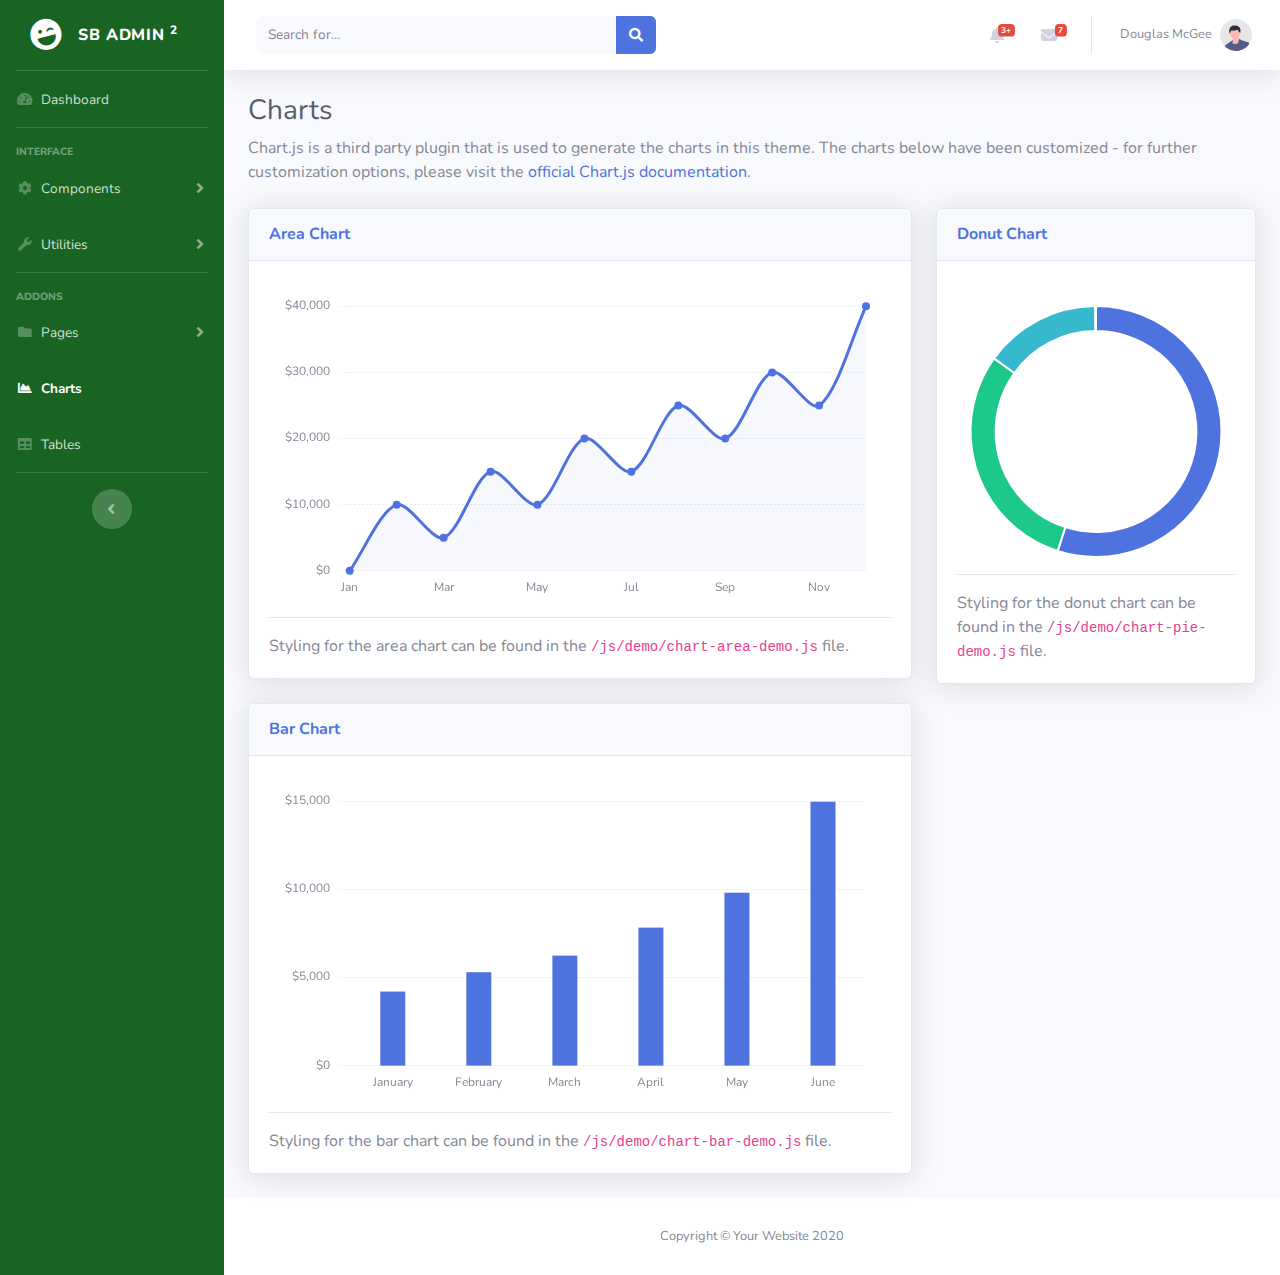
==== charts.html @ df9f9559 "frontend pages" ====
<!DOCTYPE html>
<html lang="en">

<head>

    <meta charset="utf-8">
    <meta http-equiv="X-UA-Compatible" content="IE=edge">
    <meta name="viewport" content="width=device-width, initial-scale=1, shrink-to-fit=no">
    <meta name="description" content="">
    <meta name="author" content="">

    <title>SB Admin 2 - Charts</title>

    <!-- Custom fonts for this template-->
    <link href="vendor/fontawesome-free/css/all.min.css" rel="stylesheet" type="text/css">
    <link
        href="https://fonts.googleapis.com/css?family=Nunito:200,200i,300,300i,400,400i,600,600i,700,700i,800,800i,900,900i"
        rel="stylesheet">

    <!-- Custom styles for this template-->
    <link href="css/sb-admin-2.css" rel="stylesheet">

</head>

<body id="page-top">

    <!-- Page Wrapper -->
    <div id="wrapper">

        <!-- Sidebar -->
        <ul class="navbar-nav bg-gradient-primary sidebar sidebar-dark accordion" id="accordionSidebar">

            <!-- Sidebar - Brand -->
            <a class="sidebar-brand d-flex align-items-center justify-content-center" href="index.html">
                <div class="sidebar-brand-icon rotate-n-15">
                    <i class="fas fa-laugh-wink"></i>
                </div>
                <div class="sidebar-brand-text mx-3">SB Admin <sup>2</sup></div>
            </a>

            <!-- Divider -->
            <hr class="sidebar-divider my-0">

            <!-- Nav Item - Dashboard -->
            <li class="nav-item">
                <a class="nav-link" href="index.html">
                    <i class="fas fa-fw fa-tachometer-alt"></i>
                    <span>Dashboard</span></a>
            </li>

            <!-- Divider -->
            <hr class="sidebar-divider">

            <!-- Heading -->
            <div class="sidebar-heading">
                Interface
            </div>

            <!-- Nav Item - Pages Collapse Menu -->
            <li class="nav-item">
                <a class="nav-link collapsed" href="#" data-toggle="collapse" data-target="#collapseTwo"
                    aria-expanded="true" aria-controls="collapseTwo">
                    <i class="fas fa-fw fa-cog"></i>
                    <span>Components</span>
                </a>
                <div id="collapseTwo" class="collapse" aria-labelledby="headingTwo" data-parent="#accordionSidebar">
                    <div class="bg-white py-2 collapse-inner rounded">
                        <h6 class="collapse-header">Custom Components:</h6>
                        <a class="collapse-item" href="buttons.html">Buttons</a>
                        <a class="collapse-item" href="cards.html">Cards</a>
                    </div>
                </div>
            </li>

            <!-- Nav Item - Utilities Collapse Menu -->
            <li class="nav-item">
                <a class="nav-link collapsed" href="#" data-toggle="collapse" data-target="#collapseUtilities"
                    aria-expanded="true" aria-controls="collapseUtilities">
                    <i class="fas fa-fw fa-wrench"></i>
                    <span>Utilities</span>
                </a>
                <div id="collapseUtilities" class="collapse" aria-labelledby="headingUtilities"
                    data-parent="#accordionSidebar">
                    <div class="bg-white py-2 collapse-inner rounded">
                        <h6 class="collapse-header">Custom Utilities:</h6>
                        <a class="collapse-item" href="utilities-color.html">Colors</a>
                        <a class="collapse-item" href="utilities-border.html">Borders</a>
                        <a class="collapse-item" href="utilities-animation.html">Animations</a>
                        <a class="collapse-item" href="utilities-other.html">Other</a>
                    </div>
                </div>
            </li>

            <!-- Divider -->
            <hr class="sidebar-divider">

            <!-- Heading -->
            <div class="sidebar-heading">
                Addons
            </div>

            <!-- Nav Item - Pages Collapse Menu -->
            <li class="nav-item">
                <a class="nav-link collapsed" href="#" data-toggle="collapse" data-target="#collapsePages"
                    aria-expanded="true" aria-controls="collapsePages">
                    <i class="fas fa-fw fa-folder"></i>
                    <span>Pages</span>
                </a>
                <div id="collapsePages" class="collapse" aria-labelledby="headingPages" data-parent="#accordionSidebar">
                    <div class="bg-white py-2 collapse-inner rounded">
                        <h6 class="collapse-header">Login Screens:</h6>
                        <a class="collapse-item" href="login.html">Login</a>
                        <a class="collapse-item" href="register.html">Register</a>
                        <a class="collapse-item" href="forgot-password.html">Forgot Password</a>
                        <div class="collapse-divider"></div>
                        <h6 class="collapse-header">Other Pages:</h6>
                        <a class="collapse-item" href="404.html">404 Page</a>
                        <a class="collapse-item" href="blank.html">Blank Page</a>
                    </div>
                </div>
            </li>

            <!-- Nav Item - Charts -->
            <li class="nav-item active">
                <a class="nav-link" href="charts.html">
                    <i class="fas fa-fw fa-chart-area"></i>
                    <span>Charts</span></a>
            </li>

            <!-- Nav Item - Tables -->
            <li class="nav-item">
                <a class="nav-link" href="tables.html">
                    <i class="fas fa-fw fa-table"></i>
                    <span>Tables</span></a>
            </li>

            <!-- Divider -->
            <hr class="sidebar-divider d-none d-md-block">

            <!-- Sidebar Toggler (Sidebar) -->
            <div class="text-center d-none d-md-inline">
                <button class="rounded-circle border-0" id="sidebarToggle"></button>
            </div>

        </ul>
        <!-- End of Sidebar -->

        <!-- Content Wrapper -->
        <div id="content-wrapper" class="d-flex flex-column">

            <!-- Main Content -->
            <div id="content">

                <!-- Topbar -->
                <nav class="navbar navbar-expand navbar-light bg-white topbar mb-4 static-top shadow">

                    <!-- Sidebar Toggle (Topbar) -->
                    <button id="sidebarToggleTop" class="btn btn-link d-md-none rounded-circle mr-3">
                        <i class="fa fa-bars"></i>
                    </button>

                    <!-- Topbar Search -->
                    <form
                        class="d-none d-sm-inline-block form-inline mr-auto ml-md-3 my-2 my-md-0 mw-100 navbar-search">
                        <div class="input-group">
                            <input type="text" class="form-control bg-light border-0 small" placeholder="Search for..."
                                aria-label="Search" aria-describedby="basic-addon2">
                            <div class="input-group-append">
                                <button class="btn btn-primary" type="button">
                                    <i class="fas fa-search fa-sm"></i>
                                </button>
                            </div>
                        </div>
                    </form>

                    <!-- Topbar Navbar -->
                    <ul class="navbar-nav ml-auto">

                        <!-- Nav Item - Search Dropdown (Visible Only XS) -->
                        <li class="nav-item dropdown no-arrow d-sm-none">
                            <a class="nav-link dropdown-toggle" href="#" id="searchDropdown" role="button"
                                data-toggle="dropdown" aria-haspopup="true" aria-expanded="false">
                                <i class="fas fa-search fa-fw"></i>
                            </a>
                            <!-- Dropdown - Messages -->
                            <div class="dropdown-menu dropdown-menu-right p-3 shadow animated--grow-in"
                                aria-labelledby="searchDropdown">
                                <form class="form-inline mr-auto w-100 navbar-search">
                                    <div class="input-group">
                                        <input type="text" class="form-control bg-light border-0 small"
                                            placeholder="Search for..." aria-label="Search"
                                            aria-describedby="basic-addon2">
                                        <div class="input-group-append">
                                            <button class="btn btn-primary" type="button">
                                                <i class="fas fa-search fa-sm"></i>
                                            </button>
                                        </div>
                                    </div>
                                </form>
                            </div>
                        </li>

                        <!-- Nav Item - Alerts -->
                        <li class="nav-item dropdown no-arrow mx-1">
                            <a class="nav-link dropdown-toggle" href="#" id="alertsDropdown" role="button"
                                data-toggle="dropdown" aria-haspopup="true" aria-expanded="false">
                                <i class="fas fa-bell fa-fw"></i>
                                <!-- Counter - Alerts -->
                                <span class="badge badge-danger badge-counter">3+</span>
                            </a>
                            <!-- Dropdown - Alerts -->
                            <div class="dropdown-list dropdown-menu dropdown-menu-right shadow animated--grow-in"
                                aria-labelledby="alertsDropdown">
                                <h6 class="dropdown-header">
                                    Alerts Center
                                </h6>
                                <a class="dropdown-item d-flex align-items-center" href="#">
                                    <div class="mr-3">
                                        <div class="icon-circle bg-primary">
                                            <i class="fas fa-file-alt text-white"></i>
                                        </div>
                                    </div>
                                    <div>
                                        <div class="small text-gray-500">December 12, 2019</div>
                                        <span class="font-weight-bold">A new monthly report is ready to download!</span>
                                    </div>
                                </a>
                                <a class="dropdown-item d-flex align-items-center" href="#">
                                    <div class="mr-3">
                                        <div class="icon-circle bg-success">
                                            <i class="fas fa-donate text-white"></i>
                                        </div>
                                    </div>
                                    <div>
                                        <div class="small text-gray-500">December 7, 2019</div>
                                        $290.29 has been deposited into your account!
                                    </div>
                                </a>
                                <a class="dropdown-item d-flex align-items-center" href="#">
                                    <div class="mr-3">
                                        <div class="icon-circle bg-warning">
                                            <i class="fas fa-exclamation-triangle text-white"></i>
                                        </div>
                                    </div>
                                    <div>
                                        <div class="small text-gray-500">December 2, 2019</div>
                                        Spending Alert: We've noticed unusually high spending for your account.
                                    </div>
                                </a>
                                <a class="dropdown-item text-center small text-gray-500" href="#">Show All Alerts</a>
                            </div>
                        </li>

                        <!-- Nav Item - Messages -->
                        <li class="nav-item dropdown no-arrow mx-1">
                            <a class="nav-link dropdown-toggle" href="#" id="messagesDropdown" role="button"
                                data-toggle="dropdown" aria-haspopup="true" aria-expanded="false">
                                <i class="fas fa-envelope fa-fw"></i>
                                <!-- Counter - Messages -->
                                <span class="badge badge-danger badge-counter">7</span>
                            </a>
                            <!-- Dropdown - Messages -->
                            <div class="dropdown-list dropdown-menu dropdown-menu-right shadow animated--grow-in"
                                aria-labelledby="messagesDropdown">
                                <h6 class="dropdown-header">
                                    Message Center
                                </h6>
                                <a class="dropdown-item d-flex align-items-center" href="#">
                                    <div class="dropdown-list-image mr-3">
                                        <img class="rounded-circle" src="img/undraw_profile_1.svg"
                                            alt="...">
                                        <div class="status-indicator bg-success"></div>
                                    </div>
                                    <div class="font-weight-bold">
                                        <div class="text-truncate">Hi there! I am wondering if you can help me with a
                                            problem I've been having.</div>
                                        <div class="small text-gray-500">Emily Fowler · 58m</div>
                                    </div>
                                </a>
                                <a class="dropdown-item d-flex align-items-center" href="#">
                                    <div class="dropdown-list-image mr-3">
                                        <img class="rounded-circle" src="img/undraw_profile_2.svg"
                                            alt="...">
                                        <div class="status-indicator"></div>
                                    </div>
                                    <div>
                                        <div class="text-truncate">I have the photos that you ordered last month, how
                                            would you like them sent to you?</div>
                                        <div class="small text-gray-500">Jae Chun · 1d</div>
                                    </div>
                                </a>
                                <a class="dropdown-item d-flex align-items-center" href="#">
                                    <div class="dropdown-list-image mr-3">
                                        <img class="rounded-circle" src="img/undraw_profile_3.svg"
                                            alt="...">
                                        <div class="status-indicator bg-warning"></div>
                                    </div>
                                    <div>
                                        <div class="text-truncate">Last month's report looks great, I am very happy with
                                            the progress so far, keep up the good work!</div>
                                        <div class="small text-gray-500">Morgan Alvarez · 2d</div>
                                    </div>
                                </a>
                                <a class="dropdown-item d-flex align-items-center" href="#">
                                    <div class="dropdown-list-image mr-3">
                                        <img class="rounded-circle" src="https://source.unsplash.com/Mv9hjnEUHR4/60x60"
                                            alt="...">
                                        <div class="status-indicator bg-success"></div>
                                    </div>
                                    <div>
                                        <div class="text-truncate">Am I a good boy? The reason I ask is because someone
                                            told me that people say this to all dogs, even if they aren't good...</div>
                                        <div class="small text-gray-500">Chicken the Dog · 2w</div>
                                    </div>
                                </a>
                                <a class="dropdown-item text-center small text-gray-500" href="#">Read More Messages</a>
                            </div>
                        </li>

                        <div class="topbar-divider d-none d-sm-block"></div>

                        <!-- Nav Item - User Information -->
                        <li class="nav-item dropdown no-arrow">
                            <a class="nav-link dropdown-toggle" href="#" id="userDropdown" role="button"
                                data-toggle="dropdown" aria-haspopup="true" aria-expanded="false">
                                <span class="mr-2 d-none d-lg-inline text-gray-600 small">Douglas McGee</span>
                                <img class="img-profile rounded-circle"
                                    src="img/undraw_profile.svg">
                            </a>
                            <!-- Dropdown - User Information -->
                            <div class="dropdown-menu dropdown-menu-right shadow animated--grow-in"
                                aria-labelledby="userDropdown">
                                <a class="dropdown-item" href="#">
                                    <i class="fas fa-user fa-sm fa-fw mr-2 text-gray-400"></i>
                                    Profile
                                </a>
                                <a class="dropdown-item" href="#">
                                    <i class="fas fa-cogs fa-sm fa-fw mr-2 text-gray-400"></i>
                                    Settings
                                </a>
                                <a class="dropdown-item" href="#">
                                    <i class="fas fa-list fa-sm fa-fw mr-2 text-gray-400"></i>
                                    Activity Log
                                </a>
                                <div class="dropdown-divider"></div>
                                <a class="dropdown-item" href="#" data-toggle="modal" data-target="#logoutModal">
                                    <i class="fas fa-sign-out-alt fa-sm fa-fw mr-2 text-gray-400"></i>
                                    Logout
                                </a>
                            </div>
                        </li>

                    </ul>

                </nav>
                <!-- End of Topbar -->

                <!-- Begin Page Content -->
                <div class="container-fluid">

                    <!-- Page Heading -->
                    <h1 class="h3 mb-2 text-gray-800">Charts</h1>
                    <p class="mb-4">Chart.js is a third party plugin that is used to generate the charts in this theme.
                        The charts below have been customized - for further customization options, please visit the <a
                            target="_blank" href="https://www.chartjs.org/docs/latest/">official Chart.js
                            documentation</a>.</p>

                    <!-- Content Row -->
                    <div class="row">

                        <div class="col-xl-8 col-lg-7">

                            <!-- Area Chart -->
                            <div class="card shadow mb-4">
                                <div class="card-header py-3">
                                    <h6 class="m-0 font-weight-bold text-primary">Area Chart</h6>
                                </div>
                                <div class="card-body">
                                    <div class="chart-area">
                                        <canvas id="myAreaChart"></canvas>
                                    </div>
                                    <hr>
                                    Styling for the area chart can be found in the
                                    <code>/js/demo/chart-area-demo.js</code> file.
                                </div>
                            </div>

                            <!-- Bar Chart -->
                            <div class="card shadow mb-4">
                                <div class="card-header py-3">
                                    <h6 class="m-0 font-weight-bold text-primary">Bar Chart</h6>
                                </div>
                                <div class="card-body">
                                    <div class="chart-bar">
                                        <canvas id="myBarChart"></canvas>
                                    </div>
                                    <hr>
                                    Styling for the bar chart can be found in the
                                    <code>/js/demo/chart-bar-demo.js</code> file.
                                </div>
                            </div>

                        </div>

                        <!-- Donut Chart -->
                        <div class="col-xl-4 col-lg-5">
                            <div class="card shadow mb-4">
                                <!-- Card Header - Dropdown -->
                                <div class="card-header py-3">
                                    <h6 class="m-0 font-weight-bold text-primary">Donut Chart</h6>
                                </div>
                                <!-- Card Body -->
                                <div class="card-body">
                                    <div class="chart-pie pt-4">
                                        <canvas id="myPieChart"></canvas>
                                    </div>
                                    <hr>
                                    Styling for the donut chart can be found in the
                                    <code>/js/demo/chart-pie-demo.js</code> file.
                                </div>
                            </div>
                        </div>
                    </div>

                </div>
                <!-- /.container-fluid -->

            </div>
            <!-- End of Main Content -->

            <!-- Footer -->
            <footer class="sticky-footer bg-white">
                <div class="container my-auto">
                    <div class="copyright text-center my-auto">
                        <span>Copyright &copy; Your Website 2020</span>
                    </div>
                </div>
            </footer>
            <!-- End of Footer -->

        </div>
        <!-- End of Content Wrapper -->

    </div>
    <!-- End of Page Wrapper -->

    <!-- Scroll to Top Button-->
    <a class="scroll-to-top rounded" href="#page-top">
        <i class="fas fa-angle-up"></i>
    </a>

    <!-- Logout Modal-->
    <div class="modal fade" id="logoutModal" tabindex="-1" role="dialog" aria-labelledby="exampleModalLabel"
        aria-hidden="true">
        <div class="modal-dialog" role="document">
            <div class="modal-content">
                <div class="modal-header">
                    <h5 class="modal-title" id="exampleModalLabel">Ready to Leave?</h5>
                    <button class="close" type="button" data-dismiss="modal" aria-label="Close">
                        <span aria-hidden="true">×</span>
                    </button>
                </div>
                <div class="modal-body">Select "Logout" below if you are ready to end your current session.</div>
                <div class="modal-footer">
                    <button class="btn btn-secondary" type="button" data-dismiss="modal">Cancel</button>
                    <a class="btn btn-primary" href="login.html">Logout</a>
                </div>
            </div>
        </div>
    </div>

    <!-- Bootstrap core JavaScript-->
    <script src="vendor/jquery/jquery.min.js"></script>
    <script src="vendor/bootstrap/js/bootstrap.bundle.min.js"></script>

    <!-- Core plugin JavaScript-->
    <script src="vendor/jquery-easing/jquery.easing.min.js"></script>

    <!-- Custom scripts for all pages-->
    <script src="js/sb-admin-2.min.js"></script>

    <!-- Page level plugins -->
    <script src="vendor/chart.js/Chart.min.js"></script>

    <!-- Page level custom scripts -->
    <script src="js/demo/chart-area-demo.js"></script>
    <script src="js/demo/chart-pie-demo.js"></script>
    <script src="js/demo/chart-bar-demo.js"></script>

</body>

</html>
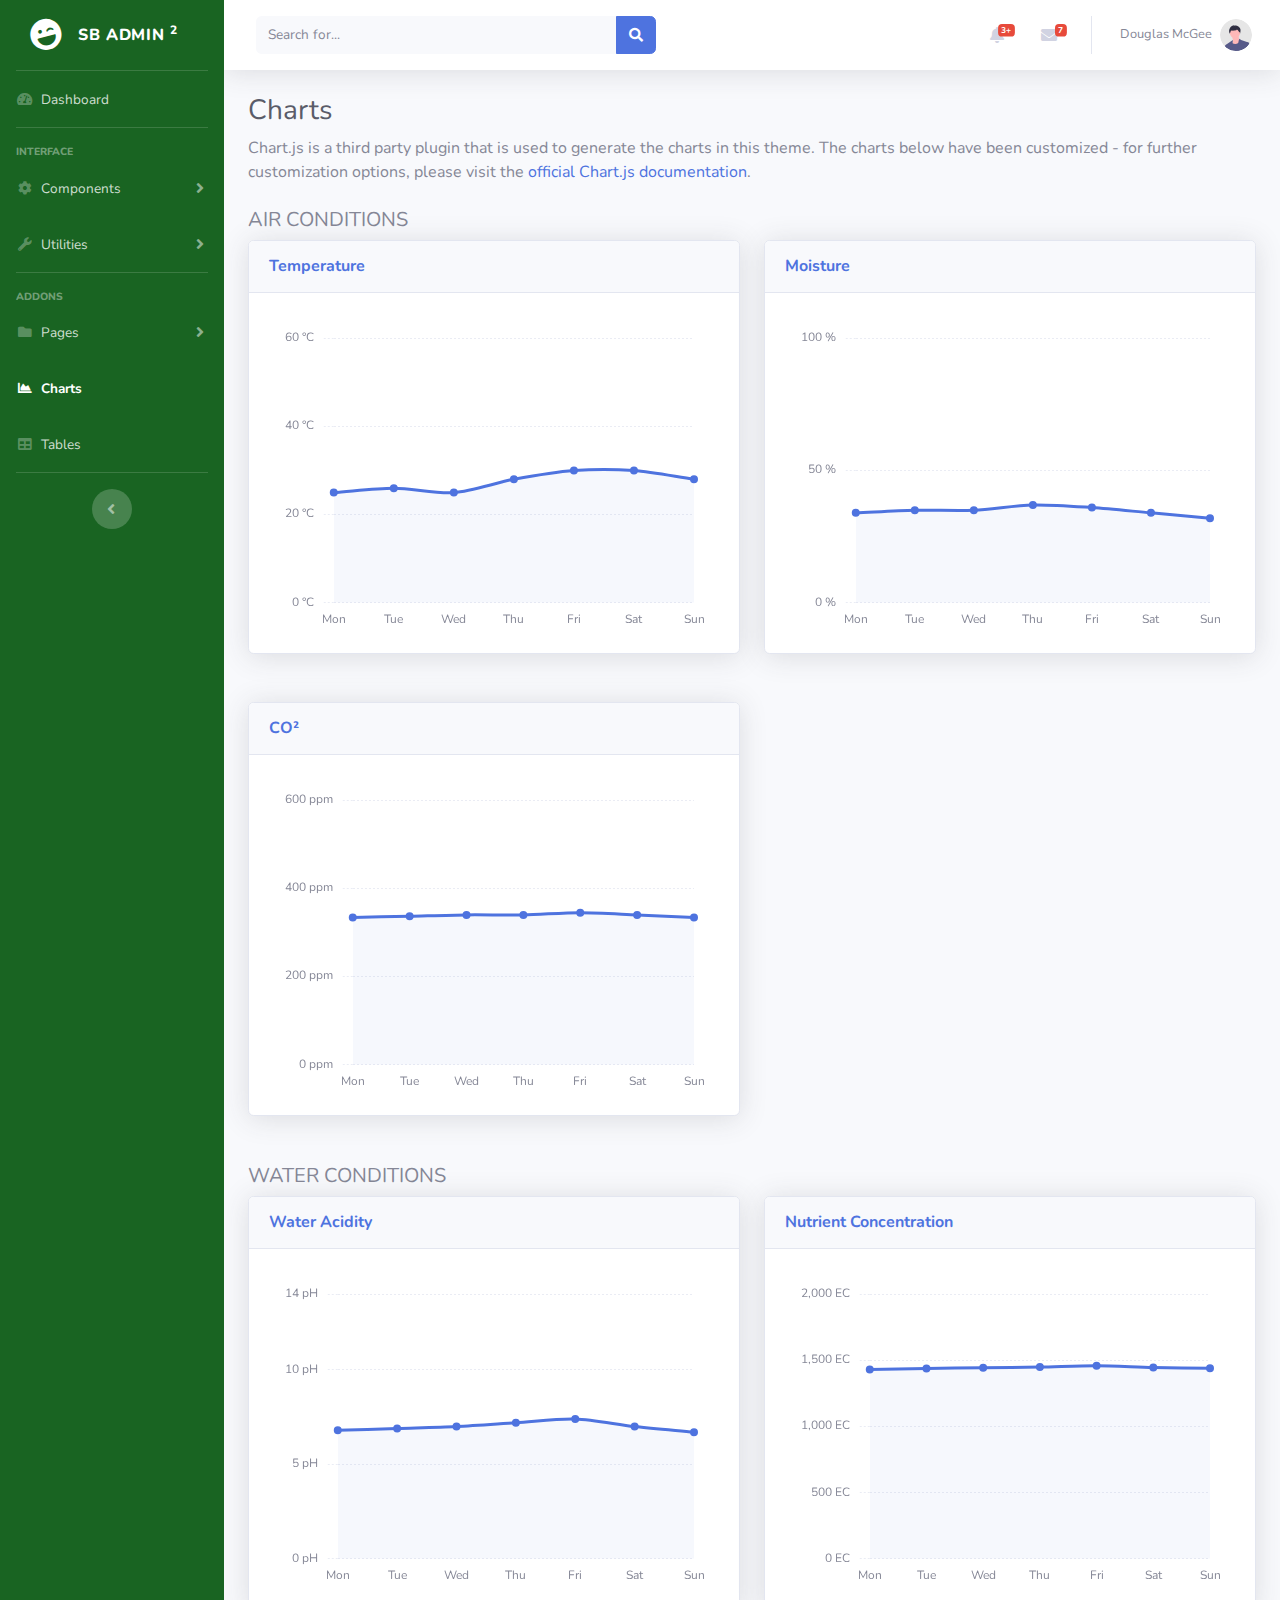
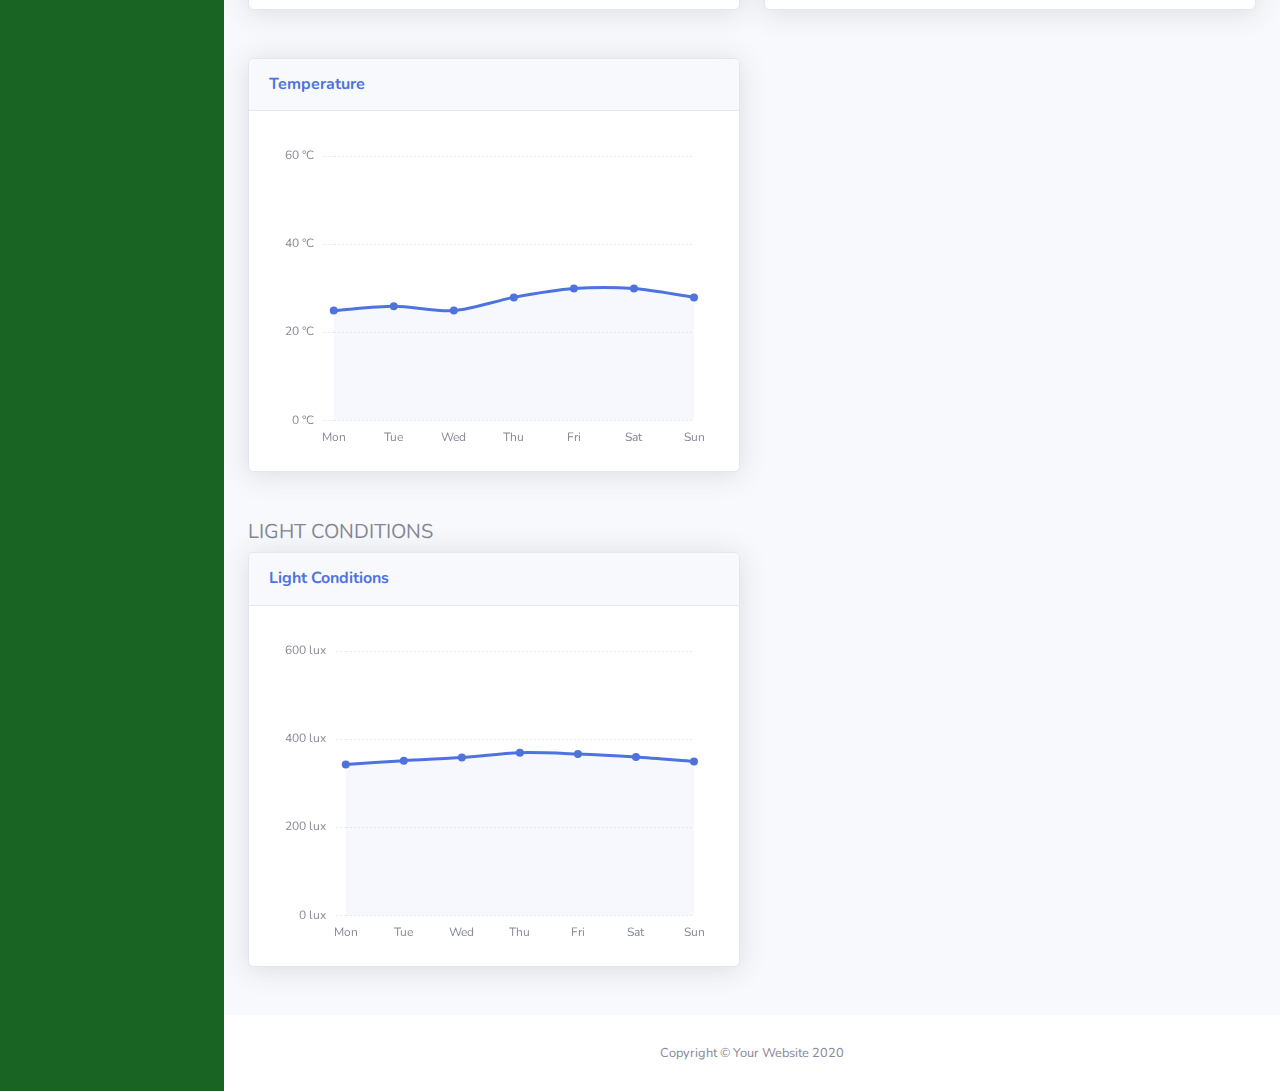
==== commit 5f8467e9: "charts updated" ====
--- a/charts.html
+++ b/charts.html
@@ -365,28 +365,62 @@
                             target="_blank" href="https://www.chartjs.org/docs/latest/">official Chart.js
                             documentation</a>.</p>
 
+
+
                     <!-- Content Row -->
+
+                    <h5>AIR CONDITIONS</h5>
                     <div class="row">
 
-                        <div class="col-xl-8 col-lg-7">
-
-                            <!-- Area Chart -->
-                            <div class="card shadow mb-4">
-                                <div class="card-header py-3">
-                                    <h6 class="m-0 font-weight-bold text-primary">Area Chart</h6>
-                                </div>
-                                <div class="card-body">
-                                    <div class="chart-area">
-                                        <canvas id="myAreaChart"></canvas>
-                                    </div>
-                                    <hr>
-                                    Styling for the area chart can be found in the
-                                    <code>/js/demo/chart-area-demo.js</code> file.
-                                </div>
-                            </div>
-
+                        <!-- <div class="col-xl-8 col-lg-7"> -->
+
+                        <div class="col-xl-6 col-md-6 mb-4">
+                            <!-- Area Chart -->
+                            <div class="card shadow mb-4">
+                                <div class="card-header py-3">
+                                    <h6 class="m-0 font-weight-bold text-primary">Temperature</h6>
+                                </div>
+                                <div class="card-body">
+                                    <div class="chart-area">
+                                        <canvas id="myAreaChart1"></canvas>
+                                    </div>
+                                </div>
+                            </div>
+                        </div>
+
+                        <div class="col-xl-6 col-md-6 mb-4">
+                            <!-- Area Chart -->
+                            <div class="card shadow mb-4">
+                                <div class="card-header py-3">
+                                    <h6 class="m-0 font-weight-bold text-primary">Moisture</h6>
+                                </div>
+                                <div class="card-body">
+                                    <div class="chart-area">
+                                        <canvas id="myAreaChart2"></canvas>
+                                    </div>
+                                </div>
+                            </div>
+                        </div>
+
+                        <div class="col-xl-6 col-md-6 mb-4">
+                            <!-- Area Chart -->
+                            <div class="card shadow mb-4">
+                                <div class="card-header py-3">
+                                    <h6 class="m-0 font-weight-bold text-primary">CO²</h6>
+                                </div>
+                                <div class="card-body">
+                                    <div class="chart-area">
+                                        <canvas id="myAreaChart3"></canvas>
+                                    </div>
+                                </div>
+                            </div>
+                        </div>
+
+
+
+                        <!-- <div class="col-xl-6 col-md-6 mb-4"> -->
                             <!-- Bar Chart -->
-                            <div class="card shadow mb-4">
+                            <!-- <div class="card shadow mb-4">
                                 <div class="card-header py-3">
                                     <h6 class="m-0 font-weight-bold text-primary">Bar Chart</h6>
                                 </div>
@@ -399,24 +433,86 @@
                                     <code>/js/demo/chart-bar-demo.js</code> file.
                                 </div>
                             </div>
-
-                        </div>
+                        </div> -->
+                        <!-- </div> -->
 
                         <!-- Donut Chart -->
-                        <div class="col-xl-4 col-lg-5">
-                            <div class="card shadow mb-4">
+                        <!-- <div class="col-xl-4 col-lg-5">
+                            <div class="card shadow mb-4"> -->
                                 <!-- Card Header - Dropdown -->
-                                <div class="card-header py-3">
+                                <!-- <div class="card-header py-3">
                                     <h6 class="m-0 font-weight-bold text-primary">Donut Chart</h6>
-                                </div>
+                                </div> -->
                                 <!-- Card Body -->
-                                <div class="card-body">
+                                <!-- <div class="card-body">
                                     <div class="chart-pie pt-4">
                                         <canvas id="myPieChart"></canvas>
                                     </div>
                                     <hr>
                                     Styling for the donut chart can be found in the
                                     <code>/js/demo/chart-pie-demo.js</code> file.
+                                </div>
+                            </div>
+                        </div> -->
+                    </div>
+
+                    <h5>WATER CONDITIONS</h5>
+                    <div class="row">
+                        <div class="col-xl-6 col-md-6 mb-4">
+                            <!-- Area Chart -->
+                            <div class="card shadow mb-4">
+                                <div class="card-header py-3">
+                                    <h6 class="m-0 font-weight-bold text-primary">Water Acidity</h6>
+                                </div>
+                                <div class="card-body">
+                                    <div class="chart-area">
+                                        <canvas id="myAreaChart4"></canvas>
+                                    </div>
+                                </div>
+                            </div>
+                        </div>
+
+                        <div class="col-xl-6 col-md-6 mb-4">
+                            <!-- Area Chart -->
+                            <div class="card shadow mb-4">
+                                <div class="card-header py-3">
+                                    <h6 class="m-0 font-weight-bold text-primary">Nutrient Concentration</h6>
+                                </div>
+                                <div class="card-body">
+                                    <div class="chart-area">
+                                        <canvas id="myAreaChart5"></canvas>
+                                    </div>
+                                </div>
+                            </div>
+                        </div>
+
+                        <div class="col-xl-6 col-md-6 mb-4">
+                            <!-- Area Chart -->
+                            <div class="card shadow mb-4">
+                                <div class="card-header py-3">
+                                    <h6 class="m-0 font-weight-bold text-primary">Temperature</h6>
+                                </div>
+                                <div class="card-body">
+                                    <div class="chart-area">
+                                        <canvas id="myAreaChart6"></canvas>
+                                    </div>
+                                </div>
+                            </div>
+                        </div>
+                    </div>
+
+                    <h5>LIGHT CONDITIONS</h5>
+                    <div class="row">
+                        <div class="col-xl-6 col-md-6 mb-4">
+                            <!-- Area Chart -->
+                            <div class="card shadow mb-4">
+                                <div class="card-header py-3">
+                                    <h6 class="m-0 font-weight-bold text-primary">Light Conditions</h6>
+                                </div>
+                                <div class="card-body">
+                                    <div class="chart-area">
+                                        <canvas id="myAreaChart7"></canvas>
+                                    </div>
                                 </div>
                             </div>
                         </div>
@@ -486,6 +582,8 @@
     <script src="js/demo/chart-area-demo.js"></script>
     <script src="js/demo/chart-pie-demo.js"></script>
     <script src="js/demo/chart-bar-demo.js"></script>
+    <script src="https://cdnjs.cloudflare.com/ajax/libs/Chart.js/2.3.0/Chart.min.js"></script>
+
 
 </body>
 
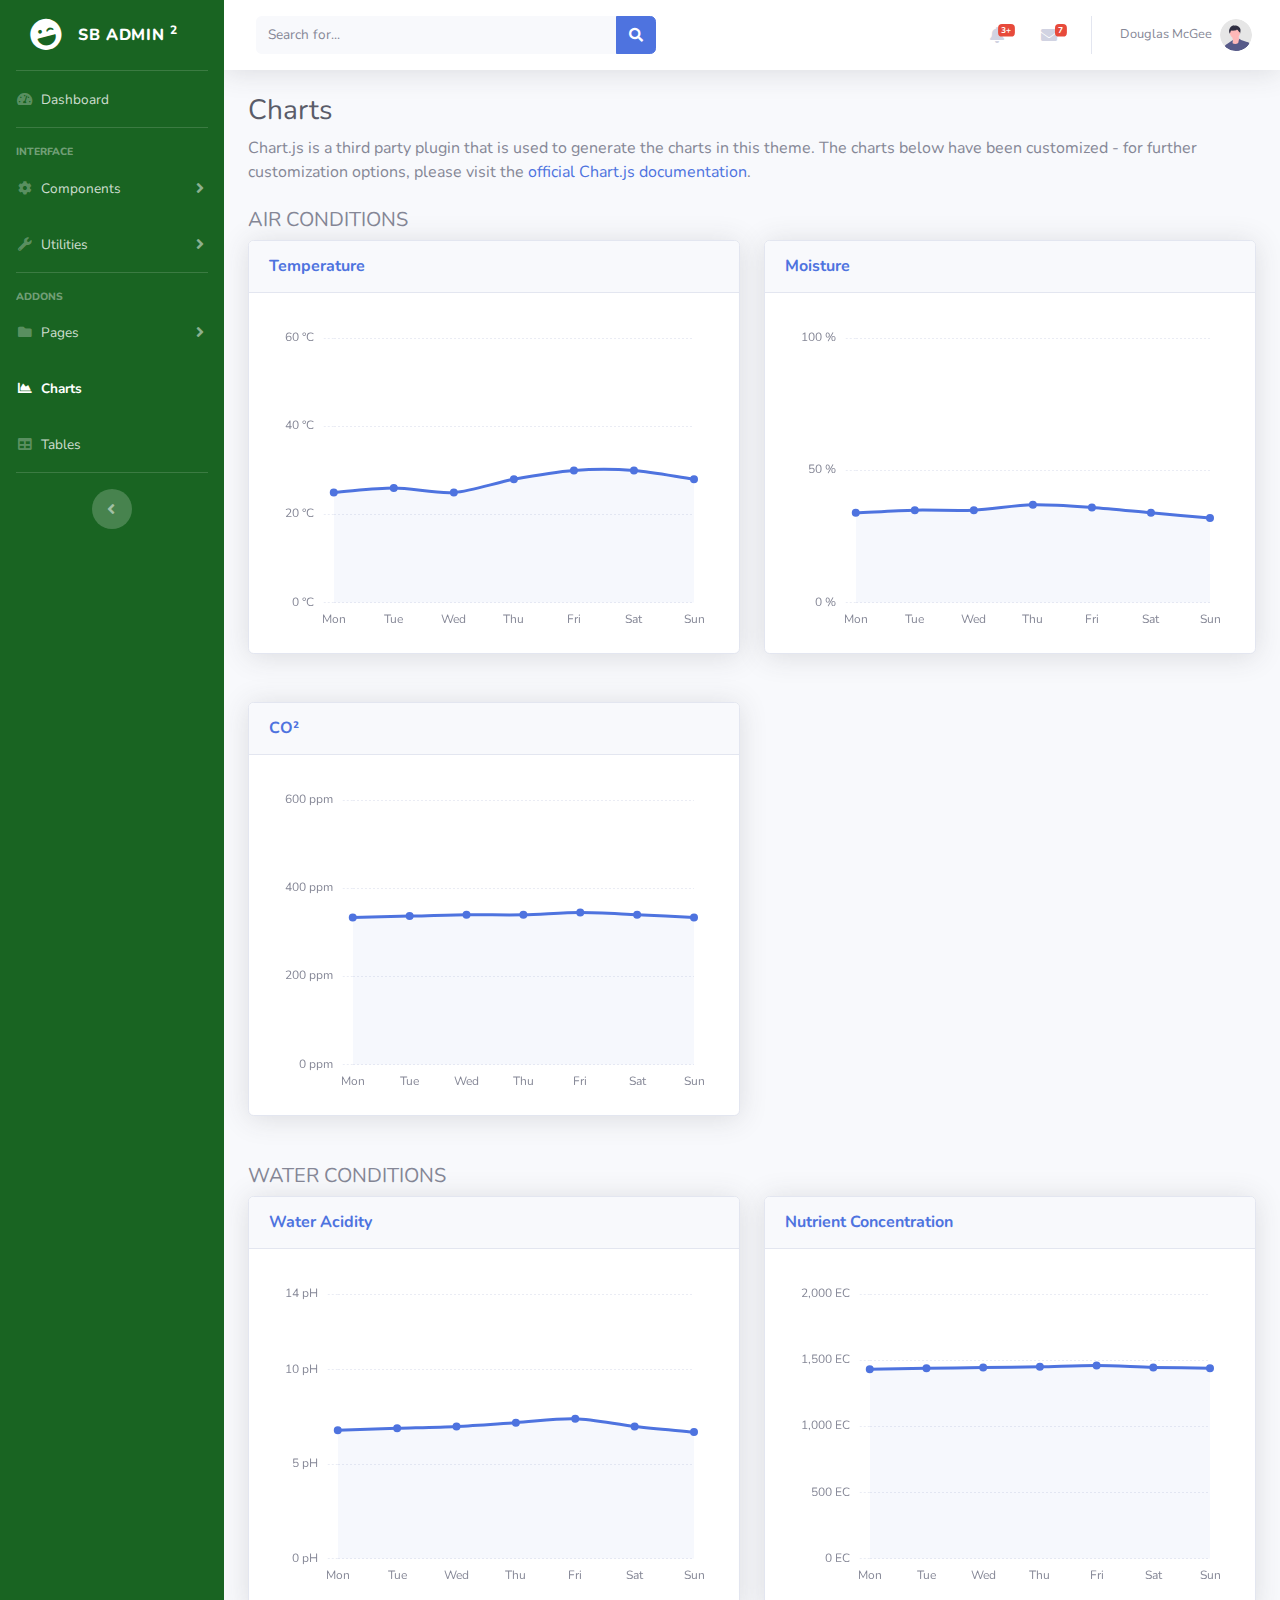
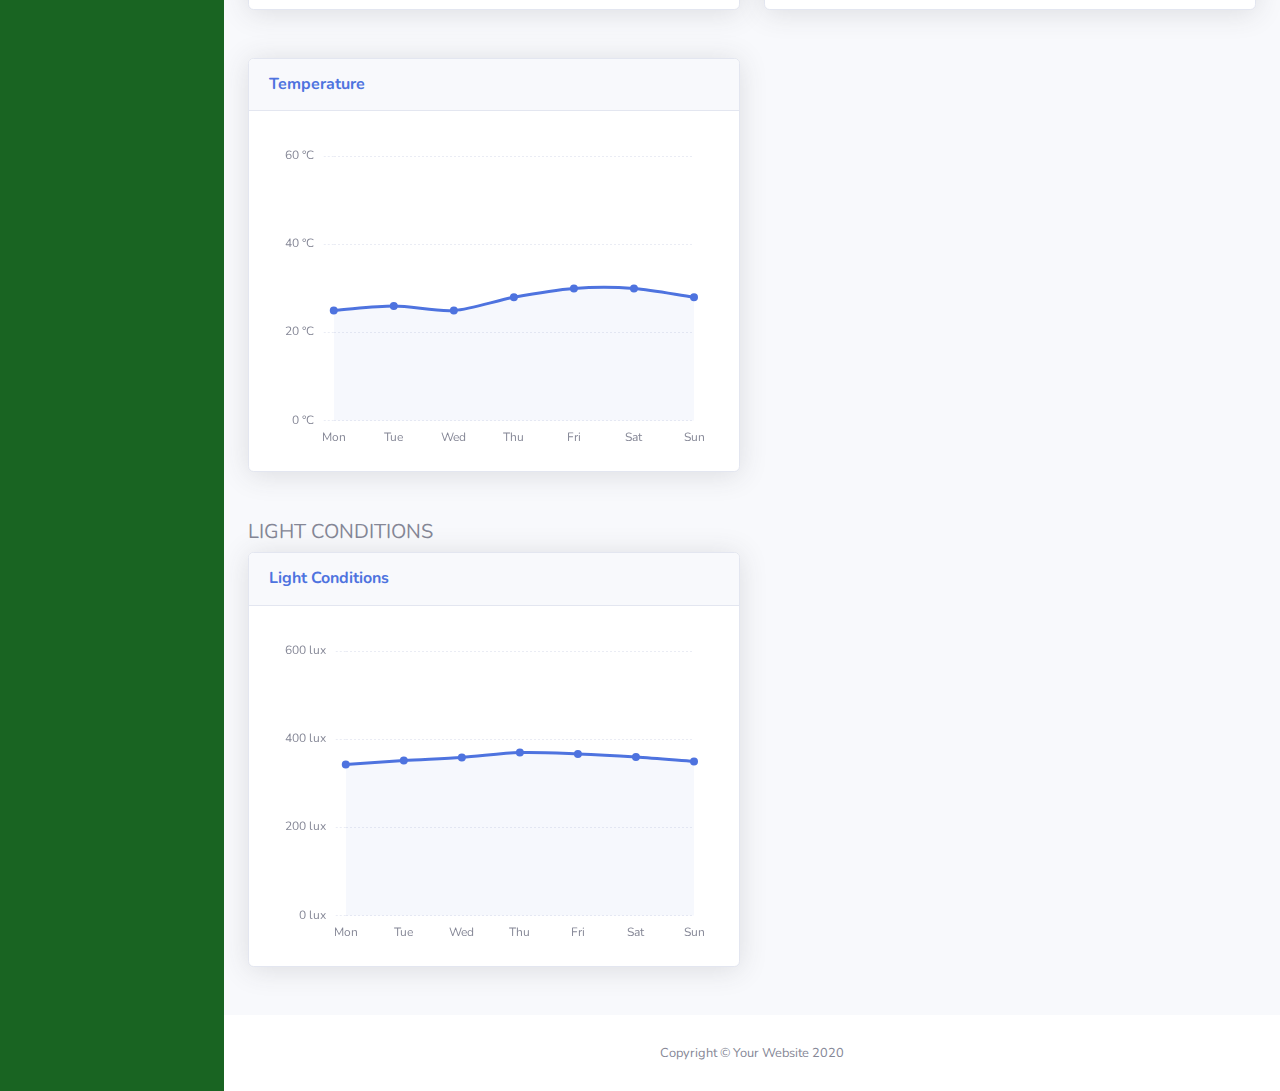
==== commit 0921224d: "added range" ====
--- a/charts.html
+++ b/charts.html
@@ -43,7 +43,7 @@
 
             <!-- Nav Item - Dashboard -->
             <li class="nav-item">
-                <a class="nav-link" href="index.html">
+                <a class="nav-link" href="index.php">
                     <i class="fas fa-fw fa-tachometer-alt"></i>
                     <span>Dashboard</span></a>
             </li>
